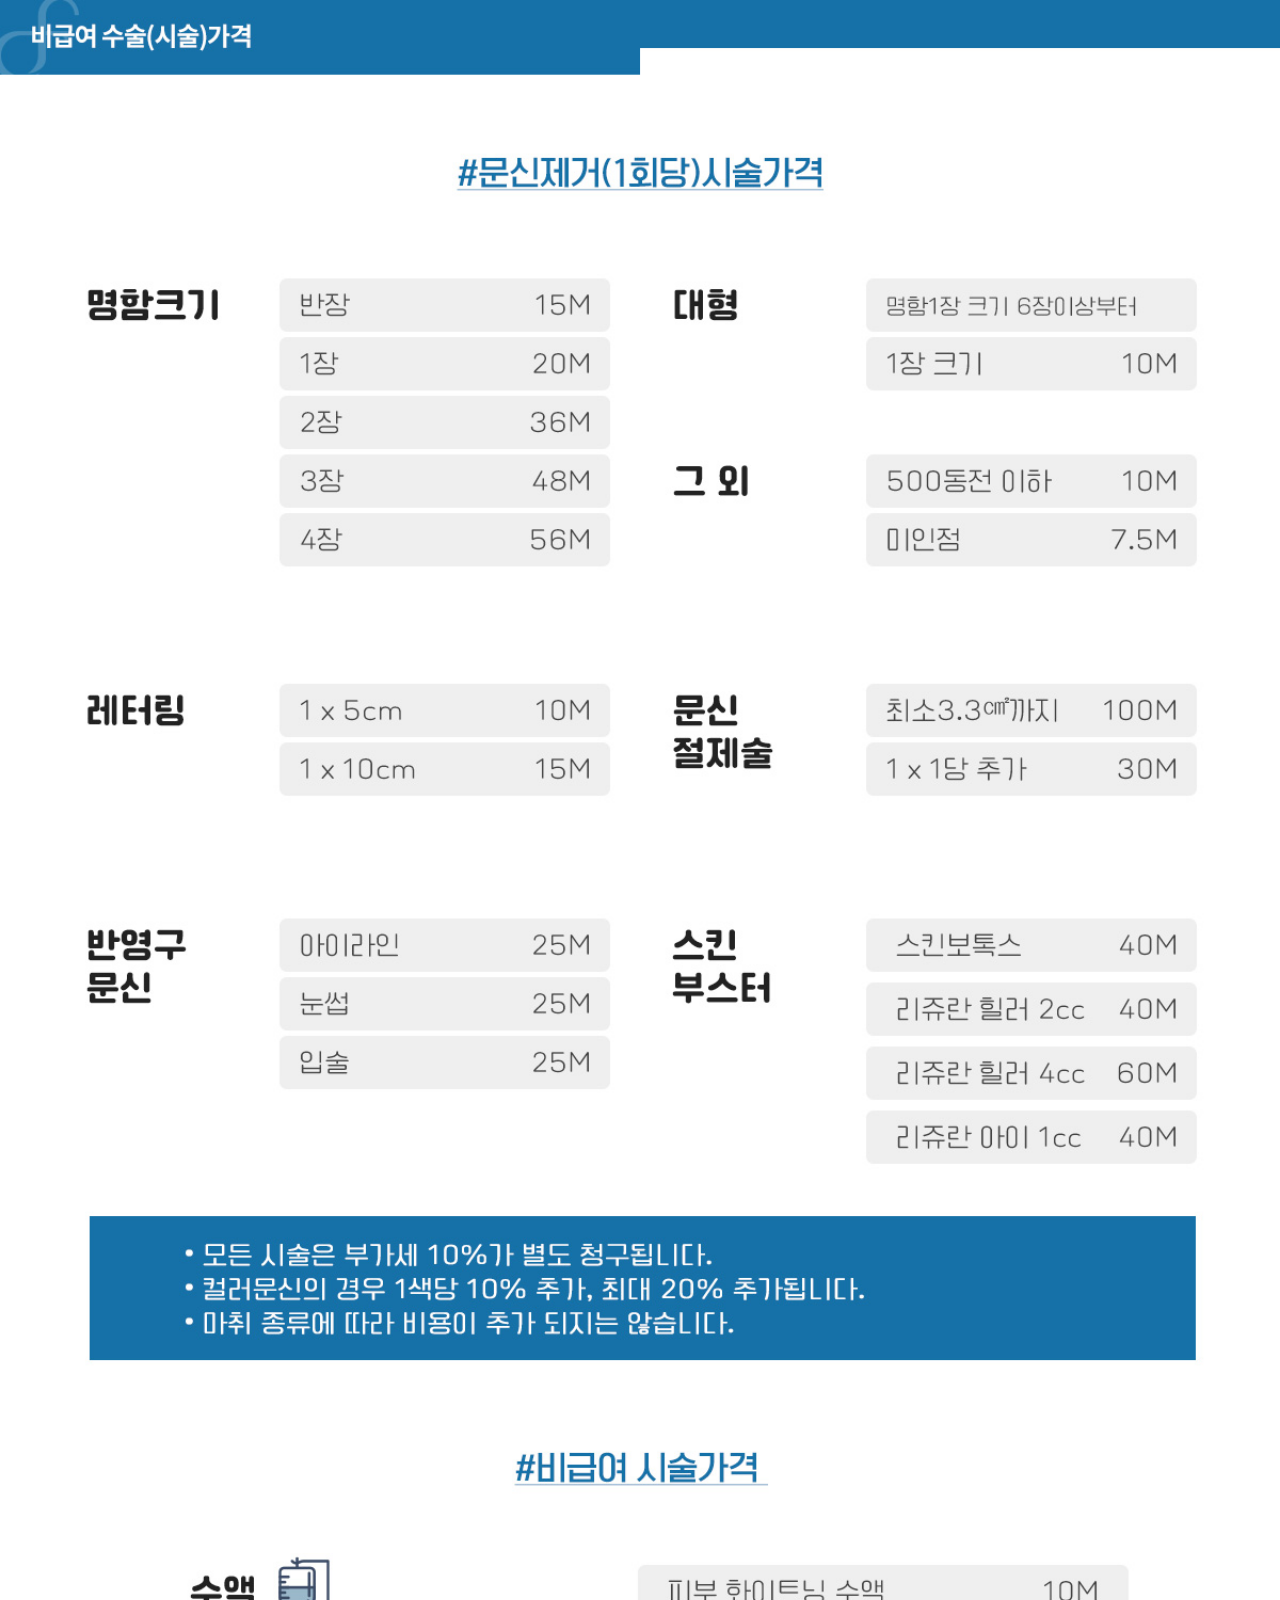
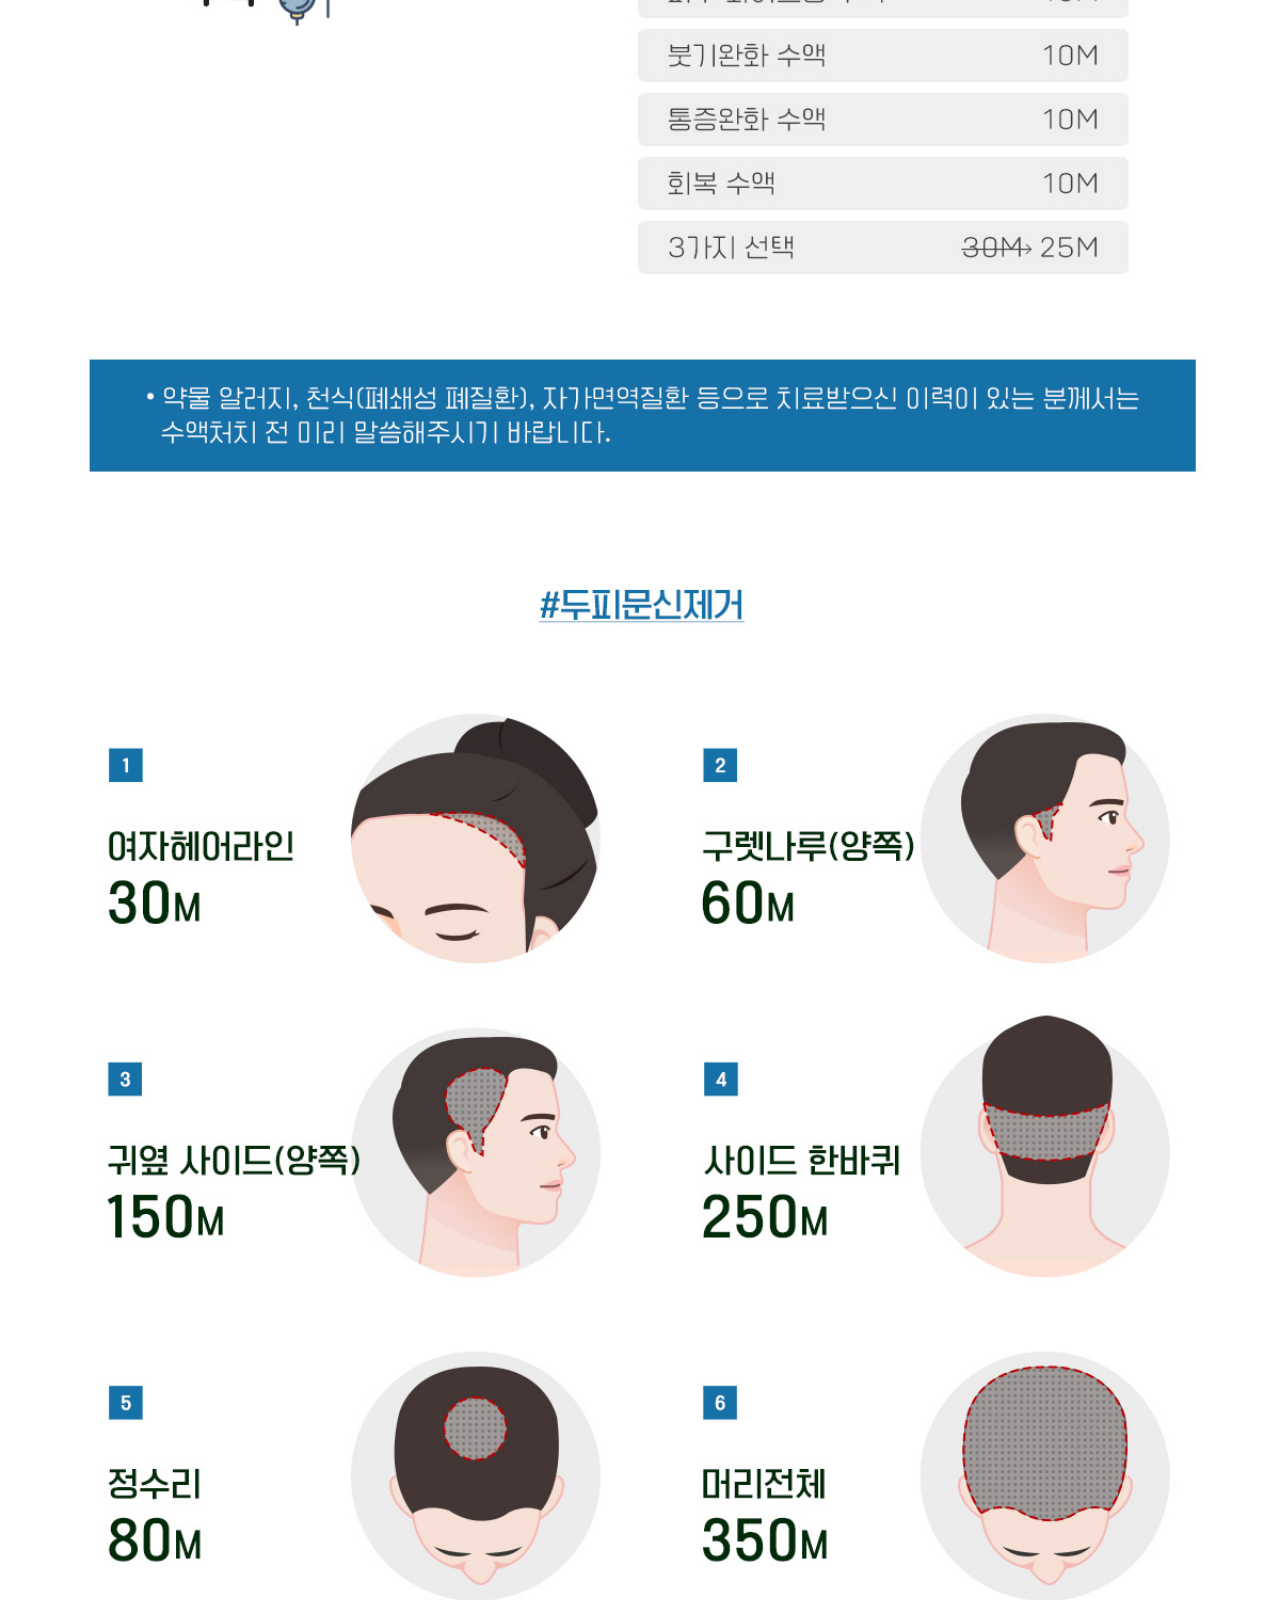
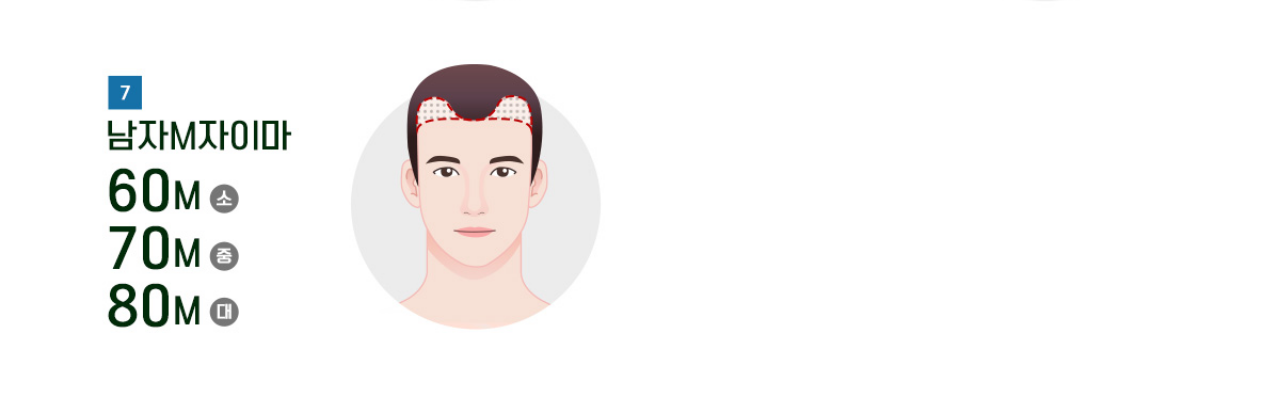
==== fee.html @ 14a229c0 "최종수정" ====
<!DOCTYPE html>
<html lang="ko">
<head>
  <meta charset="UTF-8" />
  <meta name="viewport" content="width=device-width, initial-scale=1.0" />
  <title>비급여수가표 | 컴포트 성형외과</title>
  <link rel="icon" type="image/png" href="./assets/images/common/cf_favicon.png" />
  <style>
    * {
      box-sizing: border-box;
      margin: 0;
      padding: 0;
    }

    html,
    body {
      width: 100%;
      min-height: 100%;
      background: #fff;
    }

    body {
      display: flex;
      justify-content: center;
      align-items: flex-start;
    }

    .fee-sheet {
      width: 100%;
    }

    .fee-sheet img {
      display: block;
      width: min(100%, 1920px);
      height: auto;
      margin: 0 auto;
    }
  </style>
</head>
<body>
  <main class="fee-sheet">
    <img src="./assets/images/common/feepc.jpg" alt="비급여수가표" />
  </main>
</body>
</html>
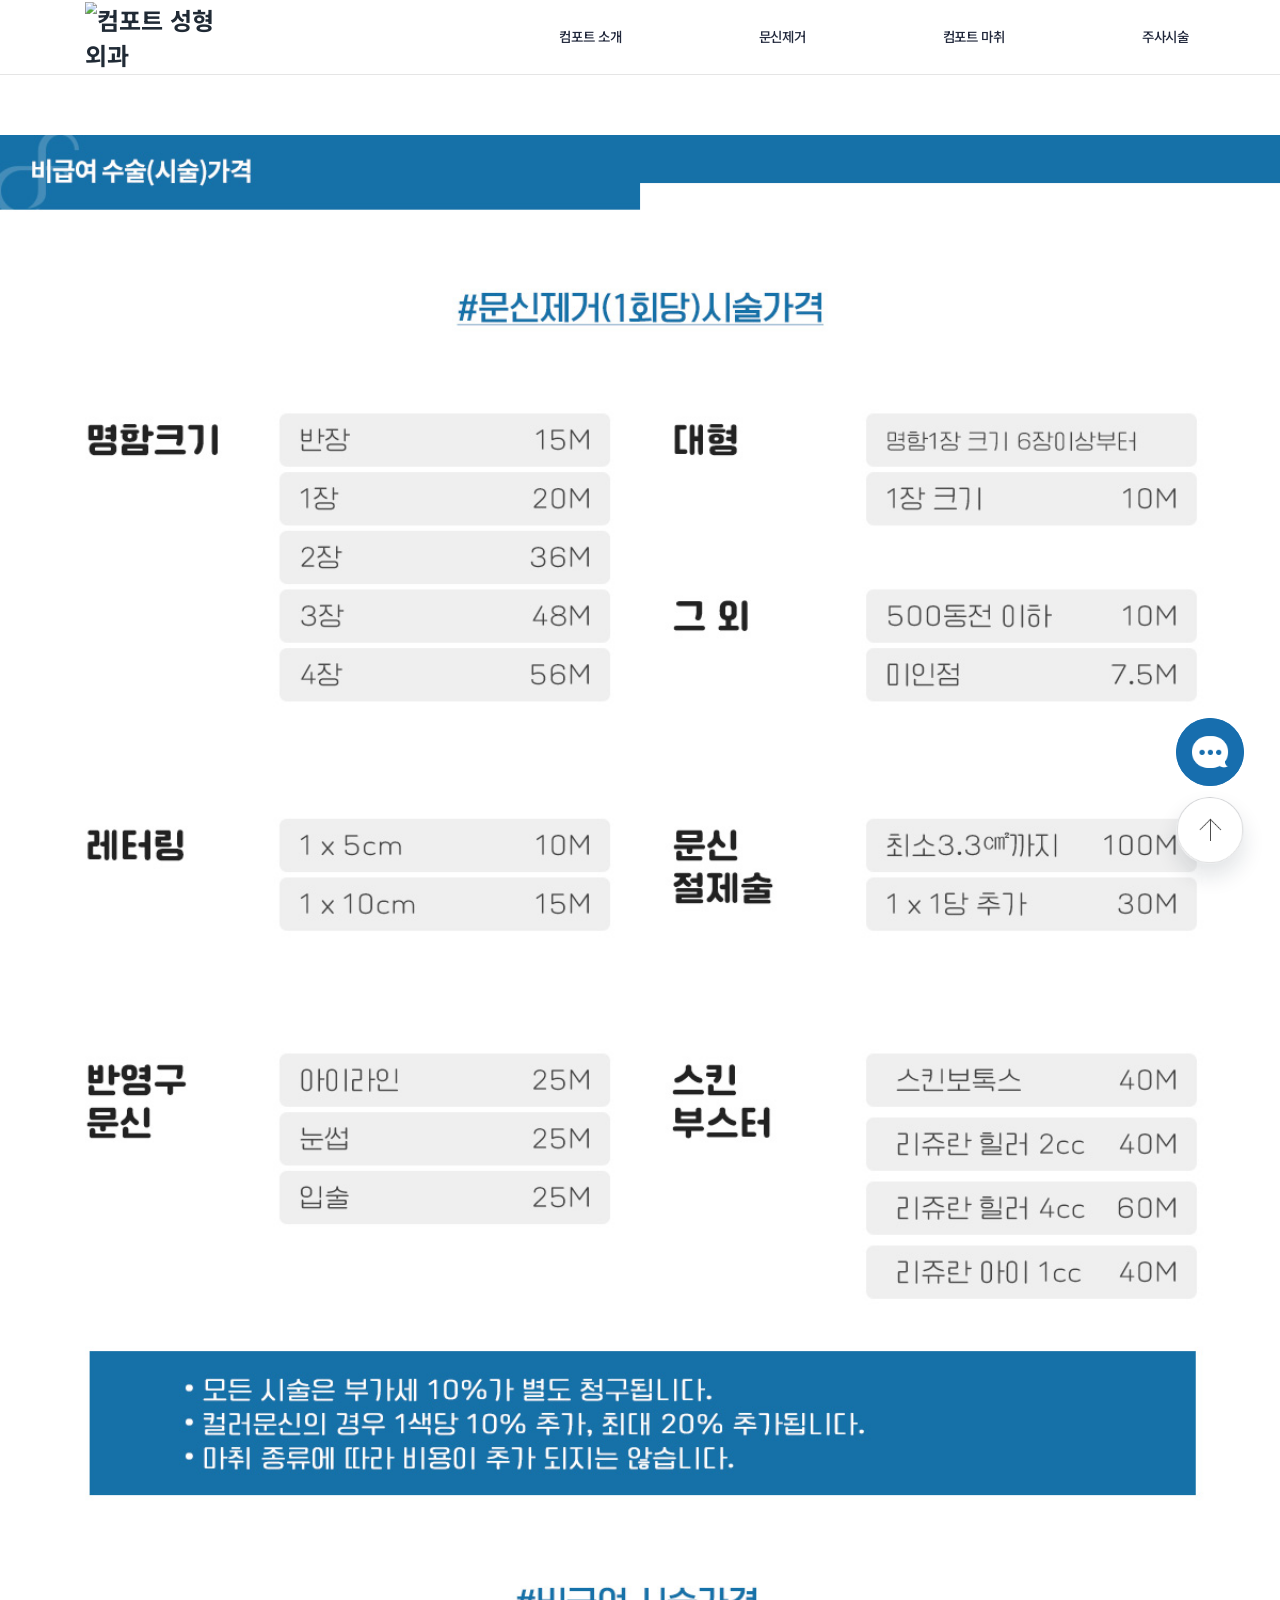
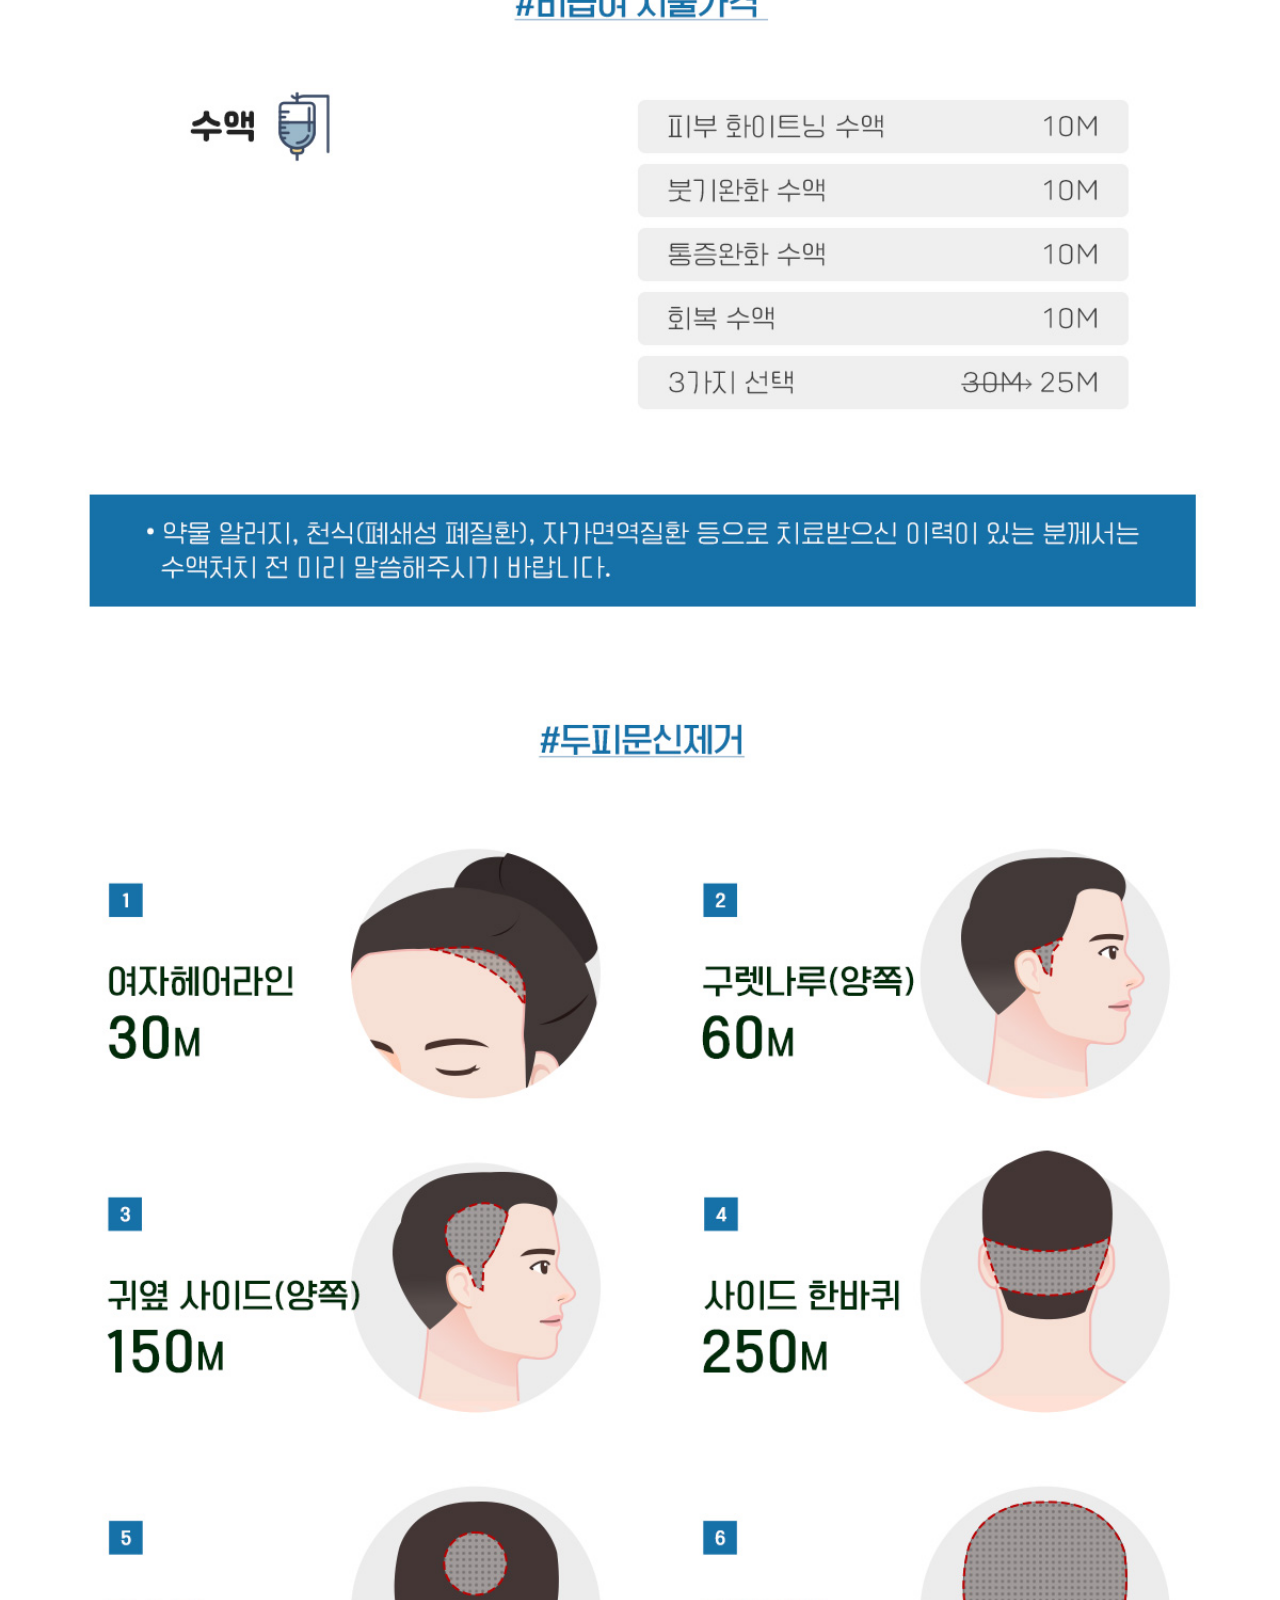
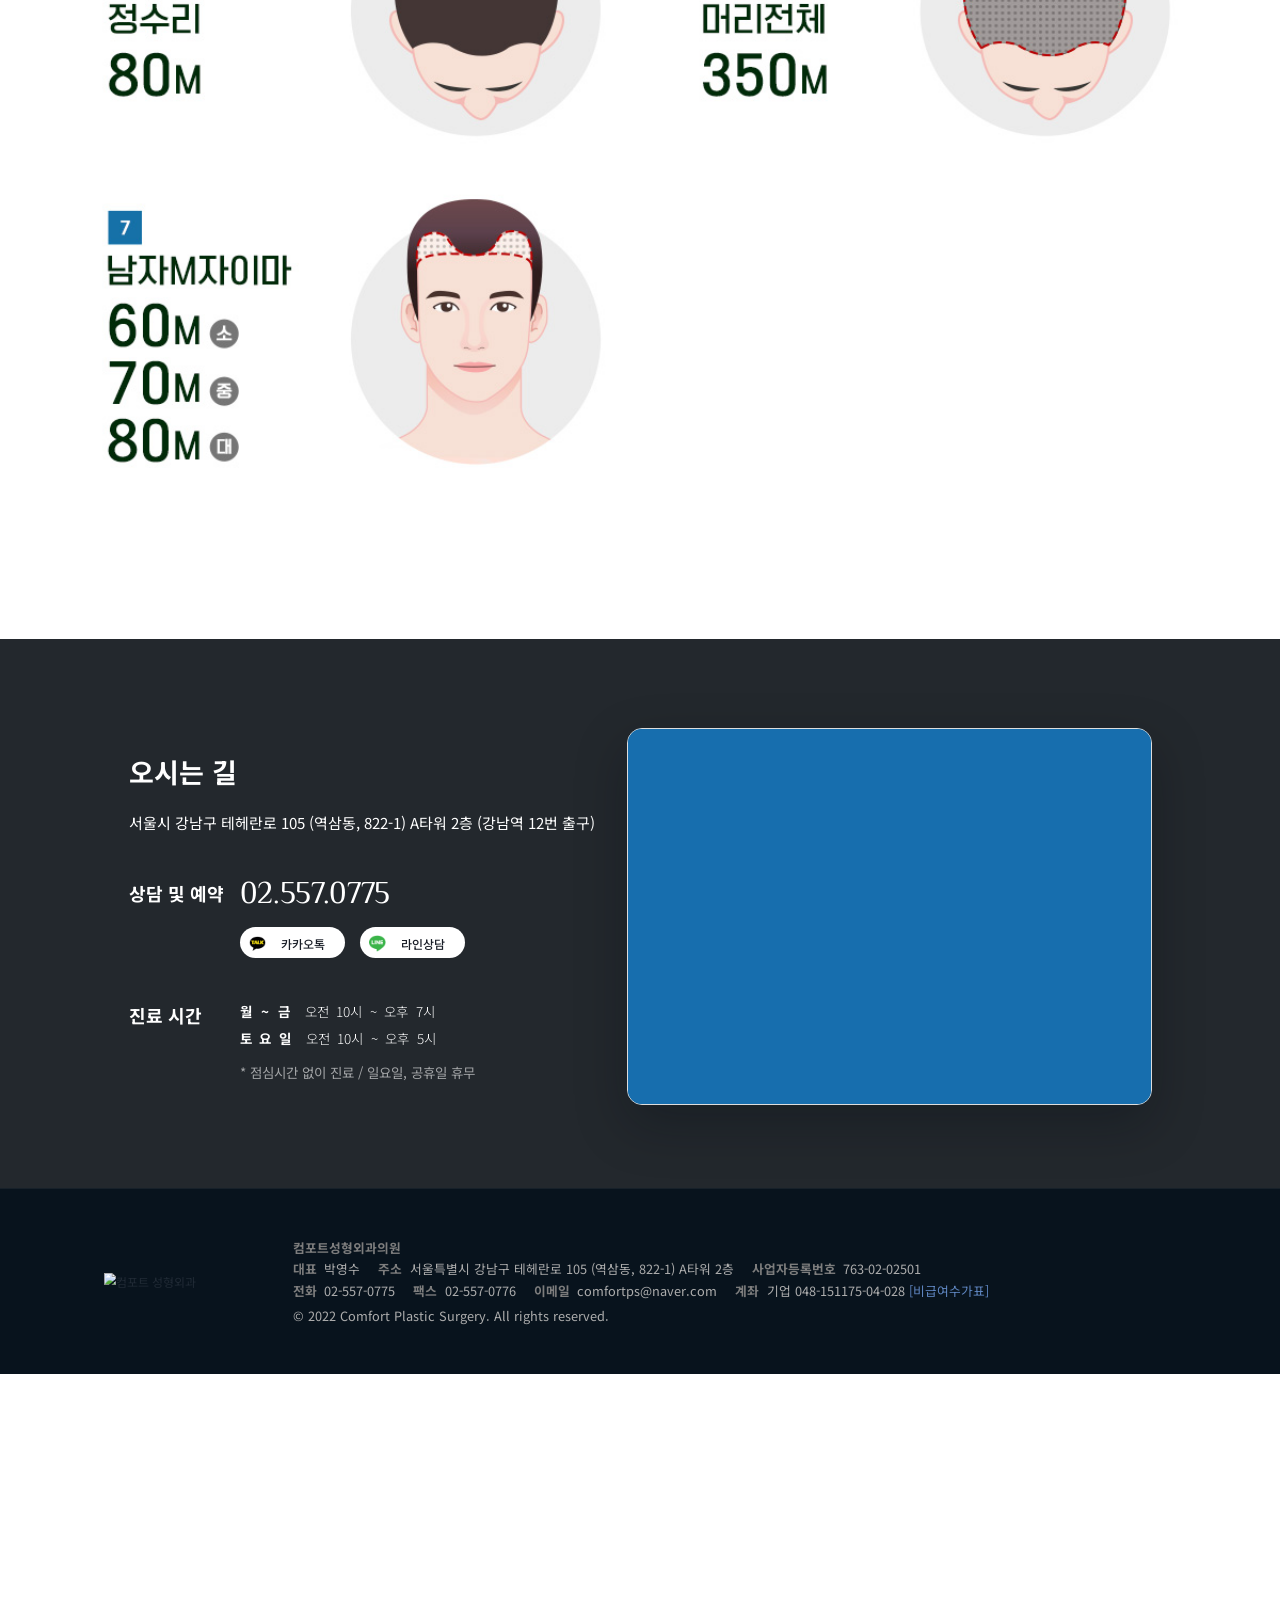
==== commit be905302: "추가 수정사항 반영" ====
--- a/fee.html
+++ b/fee.html
@@ -1,45 +1,317 @@
-<!DOCTYPE html>
+<!doctype html>
 <html lang="ko">
 <head>
   <meta charset="UTF-8" />
-  <meta name="viewport" content="width=device-width, initial-scale=1.0" />
-  <title>비급여수가표 | 컴포트 성형외과</title>
+  <meta name="viewport" content="width=device-width, initial-scale=1.0, maximum-scale=1.0, user-scalable=no, viewport-fit=cover" />
   <link rel="icon" type="image/png" href="./assets/images/common/cf_favicon.png" />
+  <title>비급여수가표 | Comfort Publish</title>
+  <link rel="preconnect" href="https://fonts.googleapis.com" />
+  <link rel="preconnect" href="https://fonts.gstatic.com" crossorigin />
+  <link rel="stylesheet" crossorigin href="https://cdn.jsdelivr.net/gh/orioncactus/pretendard@v1.3.9/dist/web/static/pretendard.min.css" />
+  <link rel="stylesheet" href="https://fonts.googleapis.com/css2?family=Merriweather:ital,wght@1,900&family=Noto+Sans+KR:wght@300;400;500;700&family=Noto+Serif+KR:wght@400;500;700&family=Philosopher:wght@400;700&family=Poppins:wght@400;500;600;700&family=Sofia+Sans:wght@700&display=swap" />
+  <link rel="stylesheet" href="./css/comfort-special.css" />
   <style>
-    * {
-      box-sizing: border-box;
-      margin: 0;
-      padding: 0;
-    }
-
-    html,
-    body {
-      width: 100%;
-      min-height: 100%;
+    .page--fee .fee-sheet-section {
+      padding: 180px 0 120px;
       background: #fff;
     }
 
-    body {
-      display: flex;
-      justify-content: center;
-      align-items: flex-start;
+    .page--fee .fee-sheet-inner {
+      width: min(100%, 1920px);
+      margin: 0 auto;
     }
 
-    .fee-sheet {
+    .page--fee .fee-sheet-image {
+      display: block;
       width: 100%;
+      height: auto;
     }
 
-    .fee-sheet img {
-      display: block;
-      width: min(100%, 1920px);
-      height: auto;
-      margin: 0 auto;
+    @media (max-width: 800px) {
+      .page--fee .fee-sheet-section {
+        padding: calc(var(--comfort-mobile-unit) * 130) 0 calc(var(--comfort-mobile-unit) * 96);
+      }
+
+      .page--fee .fee-sheet-inner {
+        width: 100%;
+      }
     }
   </style>
 </head>
-<body>
-  <main class="fee-sheet">
-    <img src="./assets/images/common/feepc.jpg" alt="비급여수가표" />
-  </main>
+<body class="page page--main page--comfort-special page--fee" data-page="fee">
+  <div id="wrap">
+    <div class="header-area">
+      <header class="header">
+        <div class="inner">
+          <a href="#feeTop" class="header-mobile-home" aria-label="페이지 상단으로 이동">
+            <svg class="header-mobile-home-icon" viewBox="0 0 24 24" aria-hidden="true">
+              <path d="M4.25 10.75 12 4.5l7.75 6.25V19a1.25 1.25 0 0 1-1.25 1.25h-4.2v-5.7h-4.6v5.7H5.5A1.25 1.25 0 0 1 4.25 19z" />
+            </svg>
+          </a>
+          <h1 class="logo">
+            <a href="./index.html">
+              <img src="./assets/images/common/logo-comfort.png" alt="컴포트 성형외과" />
+            </a>
+          </h1>
+          <button type="button" class="btn-menu" aria-label="메뉴 열기" aria-controls="mobileMenuPanel" aria-expanded="false">
+            <span class="btn-menu-line" aria-hidden="true"></span>
+          </button>
+          <nav class="gnb" aria-label="주 메뉴">
+            <ul class="gnb-list">
+              <li class="gnb-item gnb-intro" data-menu="intro"><a href="./index.html">컴포트 소개</a></li>
+              <li class="gnb-item gnb-tattoo" data-menu="tattoo"><a href="./pages/tattoo-removal/overview.html">문신제거</a></li>
+              <li class="gnb-item gnb-anesthesia" data-menu="anesthesia"><a href="./pages/tattoo-removal/overview.html#tattooSedation">컴포트 마취</a></li>
+              <li class="gnb-item gnb-injection" data-menu="injection"><a href="./pages/tattoo-removal/overview.html#tattooAftercare">주사시술</a></li>
+            </ul>
+          </nav>
+        </div>
+      </header>
+      <div class="header-dropdown-panel">
+        <div class="inner">
+          <div class="header-dropdown-links">
+            <div class="header-quick-menu" id="headerQuickMenu"></div>
+          </div>
+        </div>
+      </div>
+      <button type="button" class="mobile-menu-backdrop" id="mobileMenuBackdrop" aria-label="메뉴 닫기" hidden></button>
+      <nav class="mobile-menu-panel" id="mobileMenuPanel" aria-label="모바일 메뉴" hidden>
+        <div class="mobile-menu-groups" id="mobileMenuGroups"></div>
+      </nav>
+    </div>
+
+    <div class="tattoo-floating-actions" aria-label="빠른 메뉴">
+      <div class="tattoo-floating-menu">
+        <button type="button" class="tattoo-floating-toggle" aria-label="빠른 메뉴 열기" aria-expanded="false"></button>
+        <a href="#sec7" class="tattoo-floating-action tattoo-floating-action--kakao">
+          <span class="tattoo-floating-action-icon-wrap" aria-hidden="true"><img src="./assets/images/common/kakao_icon.png" alt="" class="tattoo-floating-action-icon" /></span>
+          <span class="tattoo-floating-action-label">카카오톡상담</span>
+        </a>
+        <a href="#sec7" class="tattoo-floating-action tattoo-floating-action--live-reserve">
+          <span class="tattoo-floating-action-icon-wrap" aria-hidden="true"><img src="./assets/images/common/live-reserve.png" alt="" class="tattoo-floating-action-icon" /></span>
+          <span class="tattoo-floating-action-label">실시간예약확인</span>
+        </a>
+        <a href="#sec7" class="tattoo-floating-action tattoo-floating-action--calendar">
+          <span class="tattoo-floating-action-icon-wrap" aria-hidden="true"><img src="./assets/images/common/online-reserve.png" alt="" class="tattoo-floating-action-icon" /></span>
+          <span class="tattoo-floating-action-label">온라인예약</span>
+        </a>
+        <a href="#sec7" class="tattoo-floating-action tattoo-floating-action--line">
+          <span class="tattoo-floating-action-icon-wrap" aria-hidden="true"><img src="./assets/images/common/line_icon.png" alt="" class="tattoo-floating-action-icon" /></span>
+          <span class="tattoo-floating-action-label">라인상담</span>
+          <span class="tattoo-floating-action-sub">日本語相談可能</span>
+        </a>
+      </div>
+      <button type="button" class="tattoo-floating-top" data-scroll-top aria-label="상단으로 이동">
+        <svg viewBox="0 0 24 24" aria-hidden="true">
+          <path d="M6 14L12 8L18 14" />
+        </svg>
+      </button>
+    </div>
+
+    <main class="container page-comfort-special">
+      <section id="feeTop" class="page-section fee-sheet-section">
+        <div class="fee-sheet-inner">
+          <img src="./assets/images/common/feepc.jpg" alt="비급여수가표" class="fee-sheet-image" />
+        </div>
+      </section>
+    </main>
+
+    <footer id="sec7" class="page-section section--main-contact">
+      <section class="sec7-route">
+        <div class="sec7-route-inner">
+          <div class="sec7-route-copy sec7-route-copy--desktop sec7-only-desktop" data-reveal data-reveal-delay="0ms">
+            <h3 class="sec7-route-title">오시는 길</h3>
+            <p class="sec7-route-address">서울시 강남구 테헤란로 105 (역삼동, 822-1) A타워 2층 (강남역 12번 출구)</p>
+
+            <div class="sec7-route-contact">
+              <span class="sec7-route-contact-label">상담 및 예약</span>
+              <strong class="sec7-route-contact-value">02.557.0775</strong>
+            </div>
+
+            <div class="sec7-route-channels">
+              <a href="#" class="sec7-route-channel sec7-route-channel--kakao">
+                <span class="sec7-route-channel-badge sec7-route-channel-badge--kakao" aria-hidden="true">
+                  <img src="./assets/images/common/kakao.png" alt="" class="sec7-route-channel-icon" />
+                </span>
+                <span class="sec7-route-channel-text">카카오톡</span>
+              </a>
+              <a href="#" class="sec7-route-channel sec7-route-channel--line">
+                <span class="sec7-route-channel-badge sec7-route-channel-badge--line" aria-hidden="true">
+                  <img src="./assets/images/common/line.png" alt="" class="sec7-route-channel-icon" />
+                </span>
+                <span class="sec7-route-channel-text">라인상담</span>
+              </a>
+            </div>
+
+            <dl class="sec7-route-hours">
+              <div class="sec7-route-hours-row">
+                <dt>진료 시간</dt>
+                <dd>
+                  <div class="sec7-route-hours-content">
+                    <span class="sec7-route-hours-row-line">
+                      <span class="sec7-route-hours-day sec7-route-hours-day--spaced sec7-route-hours-day--weekday">
+                        <span>월</span>
+                        <span>~</span>
+                        <span>금</span>
+                      </span>
+                      <span class="sec7-route-hours-time sec7-route-hours-time--spaced">
+                        <span>오전</span>
+                        <span>10시</span>
+                        <span>~</span>
+                        <span>오후</span>
+                        <span>7시</span>
+                      </span>
+                    </span>
+                    <span class="sec7-route-hours-row-line">
+                      <span class="sec7-route-hours-day sec7-route-hours-day--spaced sec7-route-hours-day--weekend">
+                        <span>토</span>
+                        <span>요</span>
+                        <span>일</span>
+                      </span>
+                      <span class="sec7-route-hours-time sec7-route-hours-time--spaced">
+                        <span>오전</span>
+                        <span>10시</span>
+                        <span>~</span>
+                        <span>오후</span>
+                        <span>5시</span>
+                      </span>
+                    </span>
+                  </div>
+                </dd>
+              </div>
+            </dl>
+
+            <p class="sec7-route-note">* 점심시간 없이 진료 / 일요일, 공휴일 휴무</p>
+          </div>
+
+          <div class="sec7-route-copy sec7-route-copy--mobile sec7-only-mobile" data-reveal data-reveal-delay="0ms">
+            <h3 class="sec7-route-title">오시는 길</h3>
+            <p class="sec7-route-address">서울시 강남구 테헤란로 105 (역삼동, 822-1) A타워 2층<br />(강남역 12번 출구)</p>
+
+            <div class="sec7-route-table" role="table" aria-label="오시는 길 안내">
+              <div class="sec7-route-table-row sec7-route-table-row--contact" role="row">
+                <div class="sec7-route-table-label" role="cell">상담 및 예약</div>
+                <div class="sec7-route-table-cell" role="cell">
+                  <strong class="sec7-route-contact-value">02.557.0775</strong>
+                  <div class="sec7-route-channels">
+                    <a href="#" class="sec7-route-channel sec7-route-channel--kakao">
+                      <span class="sec7-route-channel-badge sec7-route-channel-badge--kakao" aria-hidden="true">
+                        <img src="./assets/images/common/kakao.png" alt="" class="sec7-route-channel-icon" />
+                      </span>
+                      <span class="sec7-route-channel-text">카카오톡</span>
+                    </a>
+                    <a href="#" class="sec7-route-channel sec7-route-channel--line">
+                      <span class="sec7-route-channel-badge sec7-route-channel-badge--line" aria-hidden="true">
+                        <img src="./assets/images/common/line.png" alt="" class="sec7-route-channel-icon" />
+                      </span>
+                      <span class="sec7-route-channel-text">라인상담</span>
+                    </a>
+                  </div>
+                </div>
+              </div>
+
+              <div class="sec7-route-table-row sec7-route-table-row--hours" role="row">
+                <div class="sec7-route-table-label" role="cell">진료 시간</div>
+                <div class="sec7-route-table-cell" role="cell">
+                  <div class="sec7-route-hours-content">
+                    <span class="sec7-route-hours-row-line">
+                      <span class="sec7-route-hours-day sec7-route-hours-day--spaced sec7-route-hours-day--weekday">
+                        <span>월</span>
+                        <span>~</span>
+                        <span>금</span>
+                      </span>
+                      <span class="sec7-route-hours-time sec7-route-hours-time--spaced">
+                        <span>오전</span>
+                        <span>10시</span>
+                        <span>~</span>
+                        <span>오후</span>
+                        <span>7시</span>
+                      </span>
+                    </span>
+                    <span class="sec7-route-hours-row-line">
+                      <span class="sec7-route-hours-day sec7-route-hours-day--spaced sec7-route-hours-day--weekend">
+                        <span>토</span>
+                        <span>요</span>
+                        <span>일</span>
+                      </span>
+                      <span class="sec7-route-hours-time sec7-route-hours-time--spaced">
+                        <span>오전</span>
+                        <span>10시</span>
+                        <span>~</span>
+                        <span>오후</span>
+                        <span>5시</span>
+                      </span>
+                    </span>
+                  </div>
+                </div>
+              </div>
+            </div>
+
+            <p class="sec7-route-note">* 점심시간 없이 진료 / 일요일, 공휴일 휴무</p>
+          </div>
+
+          <div class="sec7-route-map" data-reveal data-reveal-delay="140ms">
+            <iframe
+              title="컴포트 성형외과 위치"
+              src="https://maps.google.com/maps?q=%EC%84%9C%EC%9A%B8%20%EA%B0%95%EB%82%A8%EA%B5%AC%20%ED%85%8C%ED%97%A4%EB%9E%80%EB%A1%9C%20105&t=&z=16&ie=UTF8&iwloc=&output=embed"
+              loading="lazy"
+              referrerpolicy="no-referrer-when-downgrade">
+            </iframe>
+          </div>
+        </div>
+      </section>
+
+      <div class="sec7-bottom">
+        <div class="sec7-bottom-inner">
+          <a href="./index.html" class="sec7-bottom-logo" aria-label="컴포트 성형외과 홈">
+            <img src="./assets/images/main/footer-comfort-logo.png" alt="컴포트 성형외과" />
+          </a>
+
+          <div class="sec7-bottom-info sec7-bottom-info--desktop sec7-only-desktop">
+            <p class="sec7-bottom-heading">컴포트성형외과의원</p>
+            <p class="sec7-bottom-meta">
+              <span class="sec7-bottom-item"><span class="sec7-bottom-label">대표</span><span class="sec7-bottom-value">박영수</span></span>
+              <span class="sec7-bottom-item"><span class="sec7-bottom-label">주소</span><span class="sec7-bottom-value">서울특별시 강남구 테헤란로 105 (역삼동, 822-1) A타워 2층</span></span>
+              <span class="sec7-bottom-item"><span class="sec7-bottom-label">사업자등록번호</span><span class="sec7-bottom-value">763-02-02501</span></span>
+            </p>
+            <p class="sec7-bottom-meta">
+              <span class="sec7-bottom-item"><span class="sec7-bottom-label">전화</span><span class="sec7-bottom-value">02-557-0775</span></span>
+              <span class="sec7-bottom-item"><span class="sec7-bottom-label">팩스</span><span class="sec7-bottom-value">02-557-0776</span></span>
+              <span class="sec7-bottom-item"><span class="sec7-bottom-label">이메일</span><span class="sec7-bottom-value">comfortps@naver.com</span></span>
+              <span class="sec7-bottom-item"><span class="sec7-bottom-label">계좌</span><span class="sec7-bottom-value">기업 048-151175-04-028 <a class="sec7-bottom-summary-link" href="./fee.html">[비급여수가표]</a></span></span>
+            </p>
+            <p class="sec7-bottom-copy">&copy; 2022 Comfort Plastic Surgery. All rights reserved.</p>
+          </div>
+
+          <div class="sec7-bottom-info sec7-bottom-info--mobile sec7-only-mobile">
+            <p class="sec7-bottom-summary">
+              <span class="sec7-bottom-summary-line sec7-bottom-summary-line--heading">컴포트성형외과의원</span>
+              <span class="sec7-bottom-summary-line">
+                <span class="sec7-bottom-summary-chunk"><span class="sec7-bottom-summary-label">대표</span> 박영수</span>
+                <span class="sec7-bottom-summary-chunk"><span class="sec7-bottom-summary-label">주소</span> 서울특별시 강남구 테헤란로 105 (역삼동, 822-1) A타워 2층</span>
+              </span>
+              <span class="sec7-bottom-summary-line">
+                <span class="sec7-bottom-summary-chunk"><span class="sec7-bottom-summary-label">사업자등록번호</span> 763-02-02501</span>
+                <span class="sec7-bottom-summary-chunk"><span class="sec7-bottom-summary-label">전화</span> 02-557-0775</span>
+                <span class="sec7-bottom-summary-chunk"><span class="sec7-bottom-summary-label">팩스</span> 02-557-0776</span>
+              </span>
+              <span class="sec7-bottom-summary-line">
+                <span class="sec7-bottom-summary-chunk"><span class="sec7-bottom-summary-label">이메일</span> comfortps@naver.com</span>
+                <span class="sec7-bottom-summary-chunk"><span class="sec7-bottom-summary-label">계좌</span> 기업 048-151175-04-028 <a class="sec7-bottom-summary-link" href="./fee.html">[비급여수가표]</a></span>
+              </span>
+              <span class="sec7-bottom-summary-line sec7-bottom-summary-copy">&copy; 2022 Comfort Plastic Surgery. All rights reserved.</span>
+            </p>
+          </div>
+        </div>
+      </div>
+    </footer>
+  </div>
+
+  <script src="https://code.jquery.com/jquery-3.7.1.min.js" integrity="sha256-/JqT3SQfawRcv/BIHPThkBvs0OEvtFFmqPF/lYI/Cxo=" crossorigin="anonymous"></script>
+  <script src="./js/data/site-map.js"></script>
+  <script src="./js/common/desktop-scale.js"></script>
+  <script src="./js/common/header-menu.js"></script>
+  <script src="./js/common/scroll-reveal.js"></script>
+  <script src="./js/common/reservation-modal.js"></script>
+  <script src="./js/comfort-special.js"></script>
 </body>
 </html>
--- a/css/comfort-special.css
+++ b/css/comfort-special.css
@@ -0,0 +1,10 @@
+@charset "UTF-8";
+
+@import url("./common/base.css");
+@import url("./pages/main/index.css");
+@import url("./pages/main/sections/contact.css");
+@import url("./pages/main/responsive.css");
+@import url("./pages/tattoo/shared-responsive.css");
+@import url("./pages/tattoo/shared-overview-sections.css");
+@import url("./pages/comfort-special/index.css");
+@import url("./pages/comfort-special/responsive.css");
